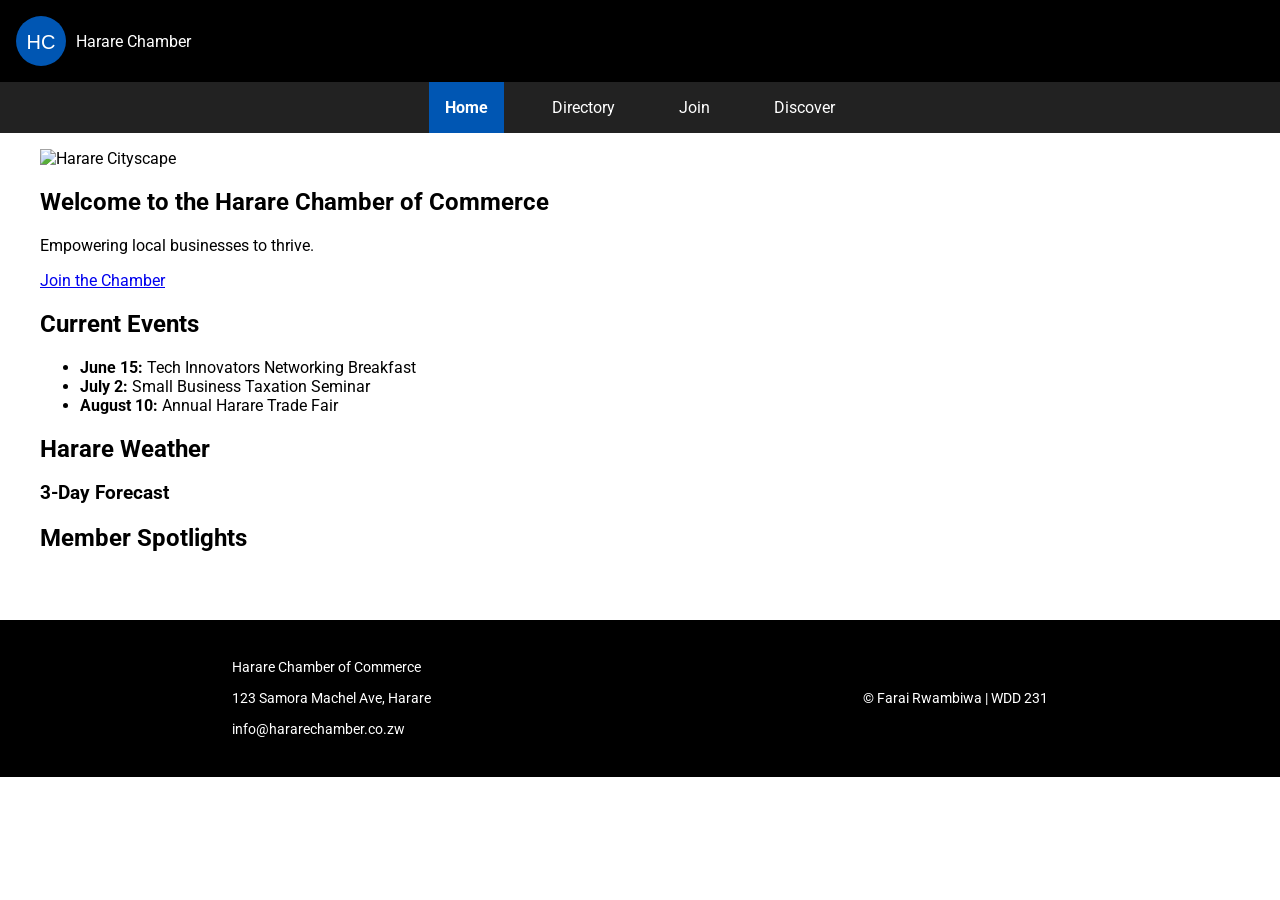
==== chamber/index.html @ dd9d08b7 "Add initial HTML structure for chamber website" ====
<!DOCTYPE html>
<html lang="en">
<head>
    <meta charset="UTF-8">
    <meta name="viewport" content="width=device-width, initial-scale=1.0">
    <title>Harare Chamber of Commerce - Home</title>
    <meta name="description" content="Welcome to the Harare Chamber of Commerce. Empowering local businesses.">
    <meta name="author" content="Farai Rwambiwa">
    
    <meta property="og:title" content="Harare Chamber of Commerce">
    <meta property="og:description" content="Connecting and growing businesses in the Harare area.">
    <meta property="og:image" content="https://faraidale.github.io/wdd231/images/profile.jpg">
    <meta property="og:url" content="https://faraidale.github.io/wdd231/chamber/index.html">

    <link rel="preconnect" href="https://fonts.googleapis.com">
    <link rel="preconnect" href="https://fonts.gstatic.com" crossorigin>
    <link href="https://fonts.googleapis.com/css2?family=Roboto:wght@400;700&display=swap" rel="stylesheet">

    <link rel="icon" href="images/favicon.ico">
    <link rel="stylesheet" href="styles/small.css">
    <link rel="stylesheet" href="styles/larger.css">
    
    <script src="scripts/home.js" type="module" defer></script>
</head>
<body>
    <header>
        <div class="logo-box">
            <img src="images/logo.svg" alt="Chamber Logo" width="50" height="50">
            <span>Harare Chamber</span>
        </div>
        <button id="menu-button" aria-label="Menu">☰</button>
    </header>
    
    <nav id="nav-menu">
        <a href="index.html" class="active">Home</a>
        <a href="directory.html">Directory</a>
        <a href="join.html">Join</a>
        <a href="discover.html">Discover</a>
    </nav>

    <main>
        <section class="hero">
            <img src="images/hero.jpg" alt="Harare Cityscape" class="hero-image" width="100%" height="auto">
            <div class="hero-overlay">
                <h1>Welcome to the Harare Chamber of Commerce</h1>
                <p>Empowering local businesses to thrive.</p>
                <a href="join.html" class="cta-button">Join the Chamber</a>
            </div>
        </section>

        <div class="home-grid">
            <section class="current-events card">
                <h2>Current Events</h2>
                <ul>
                    <li><strong>June 15:</strong> Tech Innovators Networking Breakfast</li>
                    <li><strong>July 2:</strong> Small Business Taxation Seminar</li>
                    <li><strong>August 10:</strong> Annual Harare Trade Fair</li>
                </ul>
            </section>

            <section class="weather-section card">
                <h2>Harare Weather</h2>
                <div id="current-weather">
                    </div>
                <h3>3-Day Forecast</h3>
                <div id="weather-forecast">
                    </div>
            </section>

            <section class="spotlights card">
                <h2>Member Spotlights</h2>
                <div id="spotlight-container">
                    </div>
            </section>
        </div>
    </main>

    <footer>
        <div class="footer-info">
            <p>Harare Chamber of Commerce</p>
            <p>123 Samora Machel Ave, Harare</p>
            <p>info@hararechamber.co.zw</p>
        </div>
        <div class="footer-legal">
            <p>&copy; <span id="currentyear"></span> Farai Rwambiwa | WDD 231</p>
            <p id="lastModified"></p>
        </div>
    </footer>
</body>
</html>
---- chamber/styles/small.css ----
:root {
    --primary-dark: #000000; /* Contrast fix */
    --primary-light: #ffffff;
    --accent: #0056b3; 
}
body { font-family: Roboto, Arial, sans-serif; margin: 0; padding: 0; background-color: var(--primary-light); color: var(--primary-dark); }
header { background-color: var(--primary-dark); color: var(--primary-light); padding: 1rem; display: flex; justify-content: space-between; align-items: center; }
.logo-box { display: flex; align-items: center; gap: 10px; }
.logo-box h1 { font-size: 1.2rem; margin: 0; }
#menu-button { background: none; border: none; color: var(--primary-light); font-size: 2rem; cursor: pointer; }
nav { display: none; flex-direction: column; background-color: #222; }
nav.open { display: flex; }
nav a { padding: 1rem; color: var(--primary-light); text-decoration: none; text-align: center; border-bottom: 1px solid #444; }
nav a:hover { background-color: #444; }
nav a.active { background-color: var(--accent); font-weight: bold; } /* Wayfinding Fix */

main { padding: 1rem; max-width: 1200px; margin: 0 auto; }
.view-toggles { text-align: center; margin-bottom: 1rem; }
.view-toggles button { padding: 0.5rem 1rem; margin: 0 5px; cursor: pointer; background-color: var(--primary-dark); color: var(--primary-light); border: none; border-radius: 5px; }

/* Grid Layout (Default Mobile) */
#directory-container { display: flex; flex-direction: column; gap: 1rem; }
#directory-container section { background: #f9f9f9; padding: 1.5rem; text-align: center; border: 1px solid #ddd; border-radius: 8px; }
#directory-container img { max-width: 100px; height: auto; }
#directory-container a { color: var(--accent); font-weight: bold; }

/* List Layout - HIDDEN IMAGES per rubric */
#directory-container.list section { display: flex; flex-direction: column; text-align: left; padding: 1rem; border: none; border-bottom: 1px solid #ccc; background: transparent; }
#directory-container.list section img { display: none; } /* Hides images in list view */

footer { background-color: var(--primary-dark); color: var(--primary-light); text-align: center; padding: 1.5rem 1rem; margin-top: 2rem; font-size: 0.9rem; }
---- chamber/styles/larger.css ----
@media (min-width: 768px) {
    #menu-button { display: none; }
    nav { display: flex; flex-direction: row; justify-content: center; gap: 2rem; }
    nav a { border-bottom: none; }
    
    /* Grid View strictly enforced for desktop */
    #directory-container.grid { display: grid; grid-template-columns: repeat(auto-fit, minmax(300px, 1fr)); gap: 1.5rem; }
    
    /* List View adjusted for desktop */
    #directory-container.list section { flex-direction: row; justify-content: space-between; align-items: center; }
    
    footer { display: flex; justify-content: space-around; align-items: center; text-align: left; }
}
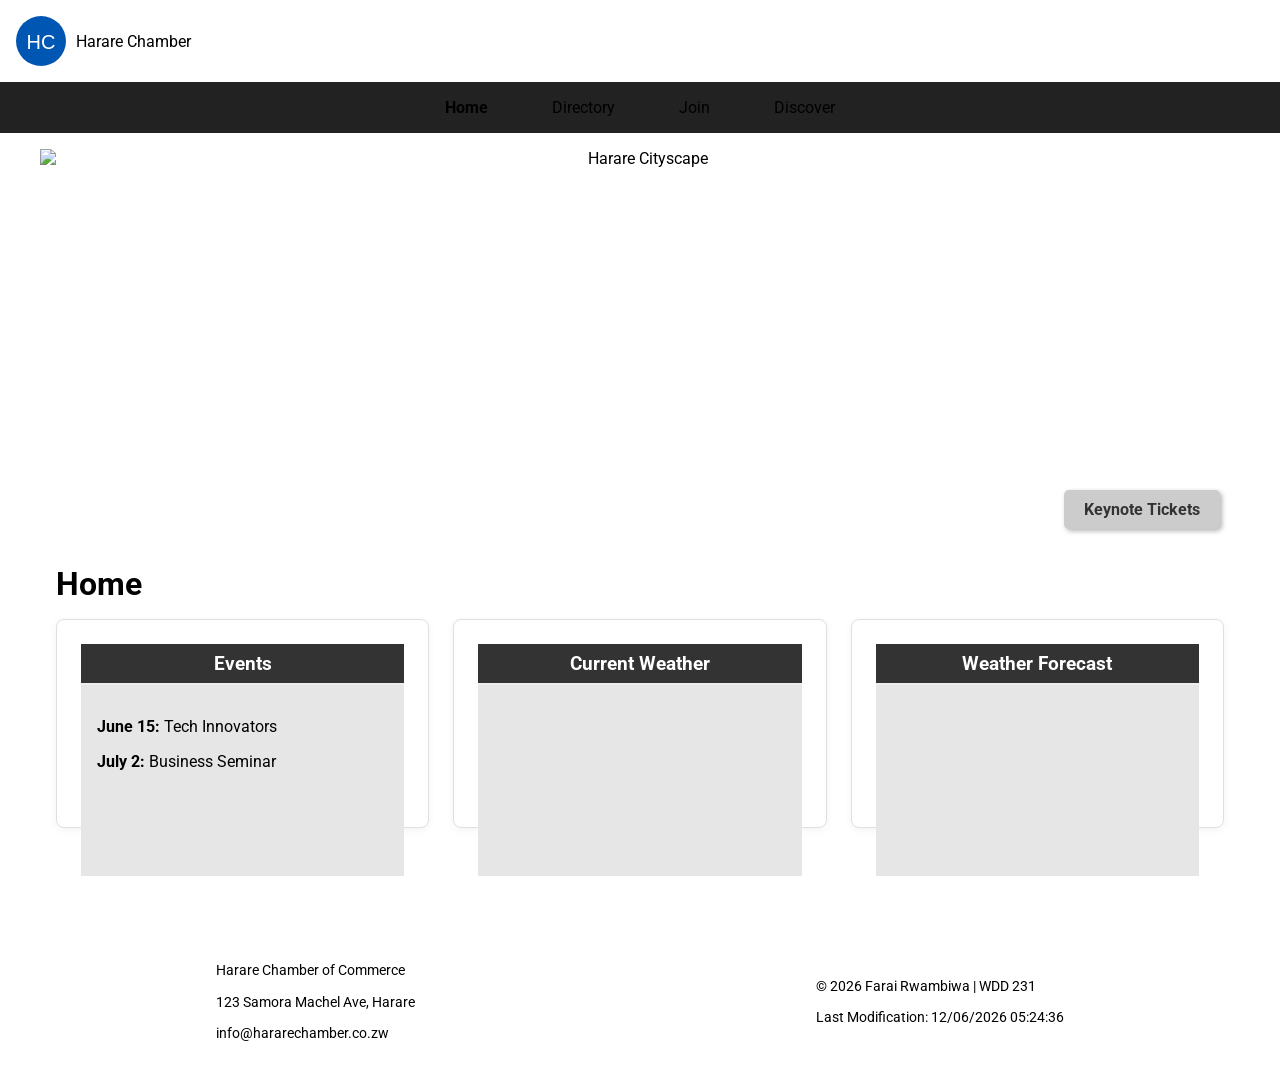
==== commit 2b669b80: "Updated index.html" ====
--- a/chamber/index.html
+++ b/chamber/index.html
@@ -39,41 +39,38 @@
     </nav>
 
     <main>
-        <section class="hero">
-            <img src="images/hero.jpg" alt="Harare Cityscape" class="hero-image" width="100%" height="auto">
-            <div class="hero-overlay">
-                <h1>Welcome to the Harare Chamber of Commerce</h1>
-                <p>Empowering local businesses to thrive.</p>
-                <a href="join.html" class="cta-button">Join the Chamber</a>
+    <section class="hero">
+        <img src="images/hero.jpg" alt="Harare Cityscape" class="hero-image" width="100%" height="auto">
+        <a href="join.html" class="cta-button hero-btn">Keynote Tickets</a>
+    </section>
+
+    <h1 class="page-title">Home</h1>
+
+    <div class="info-grid">
+        <section class="current-events card">
+            <h2>Events</h2>
+            <div class="card-content">
+                <p><strong>June 15:</strong> Tech Innovators</p>
+                <p><strong>July 2:</strong> Business Seminar</p>
             </div>
         </section>
 
-        <div class="home-grid">
-            <section class="current-events card">
-                <h2>Current Events</h2>
-                <ul>
-                    <li><strong>June 15:</strong> Tech Innovators Networking Breakfast</li>
-                    <li><strong>July 2:</strong> Small Business Taxation Seminar</li>
-                    <li><strong>August 10:</strong> Annual Harare Trade Fair</li>
-                </ul>
-            </section>
+        <section class="weather-current card">
+            <h2>Current Weather</h2>
+            <div id="current-weather" class="card-content">
+                </div>
+        </section>
 
-            <section class="weather-section card">
-                <h2>Harare Weather</h2>
-                <div id="current-weather">
-                    </div>
-                <h3>3-Day Forecast</h3>
-                <div id="weather-forecast">
-                    </div>
-            </section>
+        <section class="weather-forecast card">
+            <h2>Weather Forecast</h2>
+            <div id="weather-forecast" class="card-content">
+                </div>
+        </section>
+    </div>
 
-            <section class="spotlights card">
-                <h2>Member Spotlights</h2>
-                <div id="spotlight-container">
-                    </div>
-            </section>
+    <div id="spotlight-container" class="spotlight-grid">
         </div>
-    </main>
+</main>
 
     <footer>
         <div class="footer-info">
--- a/chamber/styles/small.css
+++ b/chamber/styles/small.css
@@ -1,4 +1,4 @@
-:root {
+I:root {
     --primary-dark: #000000; /* Contrast fix */
     --primary-light: #ffffff;
     --accent: #0056b3; 
@@ -29,3 +29,87 @@
 #directory-container.list section img { display: none; } /* Hides images in list view */
 
 footer { background-color: var(--primary-dark); color: var(--primary-light); text-align: center; padding: 1.5rem 1rem; margin-top: 2rem; font-size: 0.9rem; }
+
+
+/* --- W03 HOME PAGE: MOBILE --- */
+.hero {
+    position: relative;
+    text-align: center;
+}
+
+.hero-image {
+    width: 100%;
+    height: 350px; 
+    object-fit: cover; 
+    display: block;
+}
+
+.hero-overlay {
+    position: absolute;
+    top: 50%;
+    left: 50%;
+    transform: translate(-50%, -50%);
+    background-color: rgba(0, 0, 0, 0.7);
+    padding: 1.5rem;
+    border-radius: 8px;
+    color: white;
+    width: 85%;
+    z-index: 10;
+}
+
+.hero-overlay h1 {
+    font-size: 1.5rem;
+    margin-bottom: 0.5rem;
+}
+
+.cta-button {
+    display: inline-block;
+    margin-top: 1rem;
+    padding: 12px 24px;
+    background-color: #0056b3; 
+    color: white;
+    text-decoration: none;
+    font-weight: bold;
+    border-radius: 5px;
+    transition: background-color 0.3s;
+}
+
+.cta-button:hover {
+    background-color: #003d82;
+}
+
+.home-grid {
+    display: flex;
+    flex-direction: column;
+    gap: 1.5rem;
+    padding: 1rem;
+}
+
+.card {
+    background-color: #ffffff;
+    border: 1px solid #e0e0e0;
+    border-radius: 8px;
+    padding: 1.5rem;
+    box-shadow: 0 2px 8px rgba(0,0,0,0.05);
+}
+
+.card h2 {
+    color: #0056b3;
+    border-bottom: 2px solid #eee;
+    padding-bottom: 0.5rem;
+    margin-top: 0;
+}
+
+.spotlight-card {
+    border: 1px solid #ccc;
+    padding: 1rem;
+    margin-bottom: 1rem;
+    border-radius: 5px;
+    text-align: center;
+}
+
+.spotlight-card img {
+    max-width: 100px;
+    height: auto;
+}
+
--- a/chamber/styles/larger.css
+++ b/chamber/styles/larger.css
@@ -11,3 +11,105 @@
     
     footer { display: flex; justify-content: space-around; align-items: center; text-align: left; }
 }
+
+
+/* --- W03 HOME PAGE: DESKTOP --- */
+.hero-image {
+    height: 500px; 
+}
+
+.hero-overlay {
+    width: 60%;
+    padding: 3rem;
+}
+
+.hero-overlay h1 {
+    font-size: 2.5rem;
+}
+
+.home-grid {
+    display: grid;
+    grid-template-columns: 1fr 1fr 1fr;
+    gap: 2rem;
+    padding: 2rem;
+    max-width: 1200px;
+    margin: 0 auto;
+}
+
+/* ========================================= */
+/* DESKTOP ALIGNMENT (Matches Wireframe)     */
+/* ========================================= */
+
+/* 1. Hero Image & Bottom-Right Button */
+.hero {
+    position: relative; 
+}
+
+.hero-image {
+    height: 400px;
+    width: 100%;
+    object-fit: cover;
+    display: block;
+}
+
+.hero-btn {
+    position: absolute;
+    bottom: 20px; /* Pushes to bottom */
+    right: 20px;  /* Pushes to right */
+    background-color: #cccccc;
+    color: #333;
+    padding: 10px 20px;
+    border-radius: 5px;
+    text-decoration: none;
+    font-weight: bold;
+    box-shadow: 2px 2px 5px rgba(0,0,0,0.3);
+}
+
+.page-title {
+    max-width: 1200px;
+    margin: 1rem auto 0 auto; /* Centers the "Home" title */
+    padding: 0 1rem;
+}
+
+/* 2. Top Row (3 equal columns) */
+.info-grid {
+    display: grid;
+    grid-template-columns: 1fr 1fr 1fr;
+    gap: 1.5rem;
+    max-width: 1200px;
+    margin: 1rem auto;
+    padding: 0 1rem;
+}
+
+/* 3. Bottom Row (3 equal columns for Spotlights) */
+.spotlight-grid {
+    display: grid;
+    grid-template-columns: 1fr 1fr 1fr;
+    gap: 1.5rem;
+    max-width: 1200px;
+    margin: 1rem auto 2rem auto;
+    padding: 0 1rem;
+}
+
+/* 4. Match wireframe card headers */
+.card h2 {
+    background-color: #333; /* Dark header like the wireframe */
+    color: white;
+    margin: 0;
+    padding: 0.5rem;
+    font-size: 1.2rem;
+    text-align: center;
+}
+
+.card-content {
+    background-color: #e6e6e6; /* Light grey body like the wireframe */
+    padding: 1rem;
+    height: 100%; /* Keeps boxes even */
+}
+
+.spotlight-card {
+    background-color: #e6e6e6;
+    padding: 1rem;
+    text-align: center;
+    border-radius: 5px;
+}
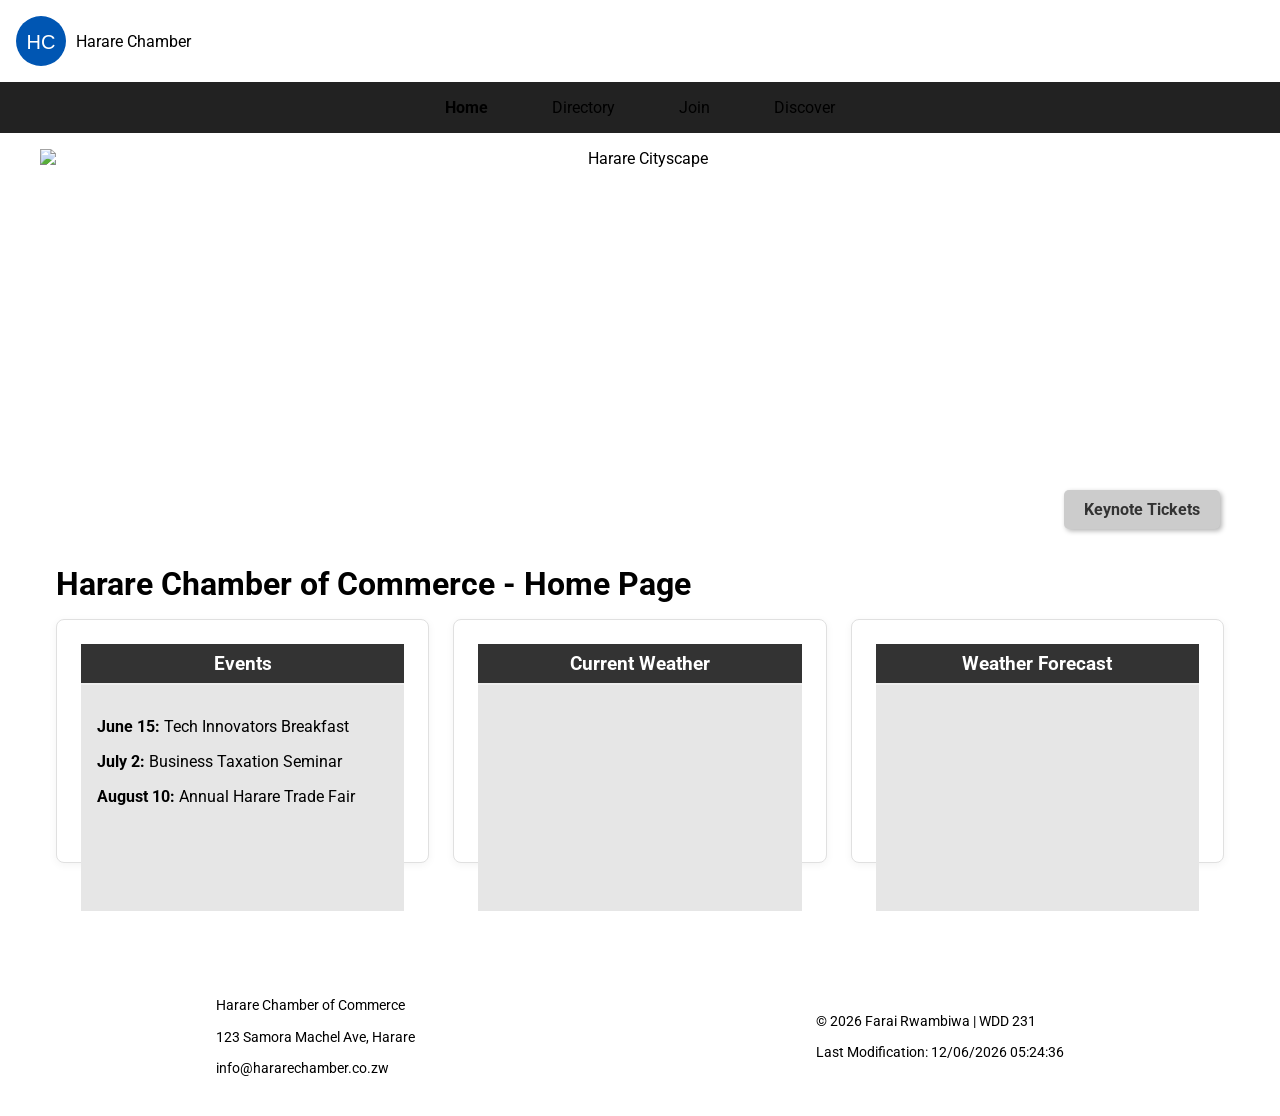
==== commit 0863ea57: "Updated index.html" ====
--- a/chamber/index.html
+++ b/chamber/index.html
@@ -1,15 +1,16 @@
 <!DOCTYPE html>
-<html lang="en">
+<html lang="en-US">
 <head>
     <meta charset="UTF-8">
     <meta name="viewport" content="width=device-width, initial-scale=1.0">
-    <title>Harare Chamber of Commerce - Home</title>
-    <meta name="description" content="Welcome to the Harare Chamber of Commerce. Empowering local businesses.">
+    <title>Harare Chamber of Commerce - Home Page</title>
+    
+    <meta name="description" content="Join the Harare Chamber of Commerce to connect, grow, and empower your local business in Zimbabwe today.">
     <meta name="author" content="Farai Rwambiwa">
     
-    <meta property="og:title" content="Harare Chamber of Commerce">
-    <meta property="og:description" content="Connecting and growing businesses in the Harare area.">
-    <meta property="og:image" content="https://faraidale.github.io/wdd231/images/profile.jpg">
+    <meta property="og:title" content="Harare Chamber of Commerce: Empowering Local Businesses">
+    <meta property="og:description" content="Join the Harare Chamber of Commerce to connect, grow, and empower your local business in Zimbabwe today.">
+    <meta property="og:image" content="https://faraidale.github.io/wdd231/images/hero.jpg">
     <meta property="og:url" content="https://faraidale.github.io/wdd231/chamber/index.html">
 
     <link rel="preconnect" href="https://fonts.googleapis.com">
@@ -19,7 +20,6 @@
     <link rel="icon" href="images/favicon.ico">
     <link rel="stylesheet" href="styles/small.css">
     <link rel="stylesheet" href="styles/larger.css">
-    
     <script src="scripts/home.js" type="module" defer></script>
 </head>
 <body>
@@ -39,38 +39,39 @@
     </nav>
 
     <main>
-    <section class="hero">
-        <img src="images/hero.jpg" alt="Harare Cityscape" class="hero-image" width="100%" height="auto">
-        <a href="join.html" class="cta-button hero-btn">Keynote Tickets</a>
-    </section>
-
-    <h1 class="page-title">Home</h1>
-
-    <div class="info-grid">
-        <section class="current-events card">
-            <h2>Events</h2>
-            <div class="card-content">
-                <p><strong>June 15:</strong> Tech Innovators</p>
-                <p><strong>July 2:</strong> Business Seminar</p>
-            </div>
+        <section class="hero">
+            <img src="images/hero.jpg" alt="Harare Cityscape" class="hero-image" width="100%" height="auto">
+            <a href="join.html" class="cta-button hero-btn">Keynote Tickets</a>
         </section>
 
-        <section class="weather-current card">
-            <h2>Current Weather</h2>
-            <div id="current-weather" class="card-content">
+        <h1 class="page-title">Harare Chamber of Commerce - Home Page</h1>
+
+        <div class="info-grid">
+            <section class="current-events card">
+                <h2>Events</h2>
+                <div class="card-content">
+                    <p><strong>June 15:</strong> Tech Innovators Breakfast</p>
+                    <p><strong>July 2:</strong> Business Taxation Seminar</p>
+                    <p><strong>August 10:</strong> Annual Harare Trade Fair</p>
                 </div>
-        </section>
+            </section>
 
-        <section class="weather-forecast card">
-            <h2>Weather Forecast</h2>
-            <div id="weather-forecast" class="card-content">
-                </div>
-        </section>
-    </div>
+            <section class="weather-current card">
+                <h2>Current Weather</h2>
+                <div id="current-weather" class="card-content">
+                    </div>
+            </section>
 
-    <div id="spotlight-container" class="spotlight-grid">
+            <section class="weather-forecast card">
+                <h2>Weather Forecast</h2>
+                <div id="weather-forecast" class="card-content">
+                    </div>
+            </section>
         </div>
-</main>
+
+        <div id="spotlight-container" class="spotlight-grid">
+            </div>
+    </main>
 
     <footer>
         <div class="footer-info">
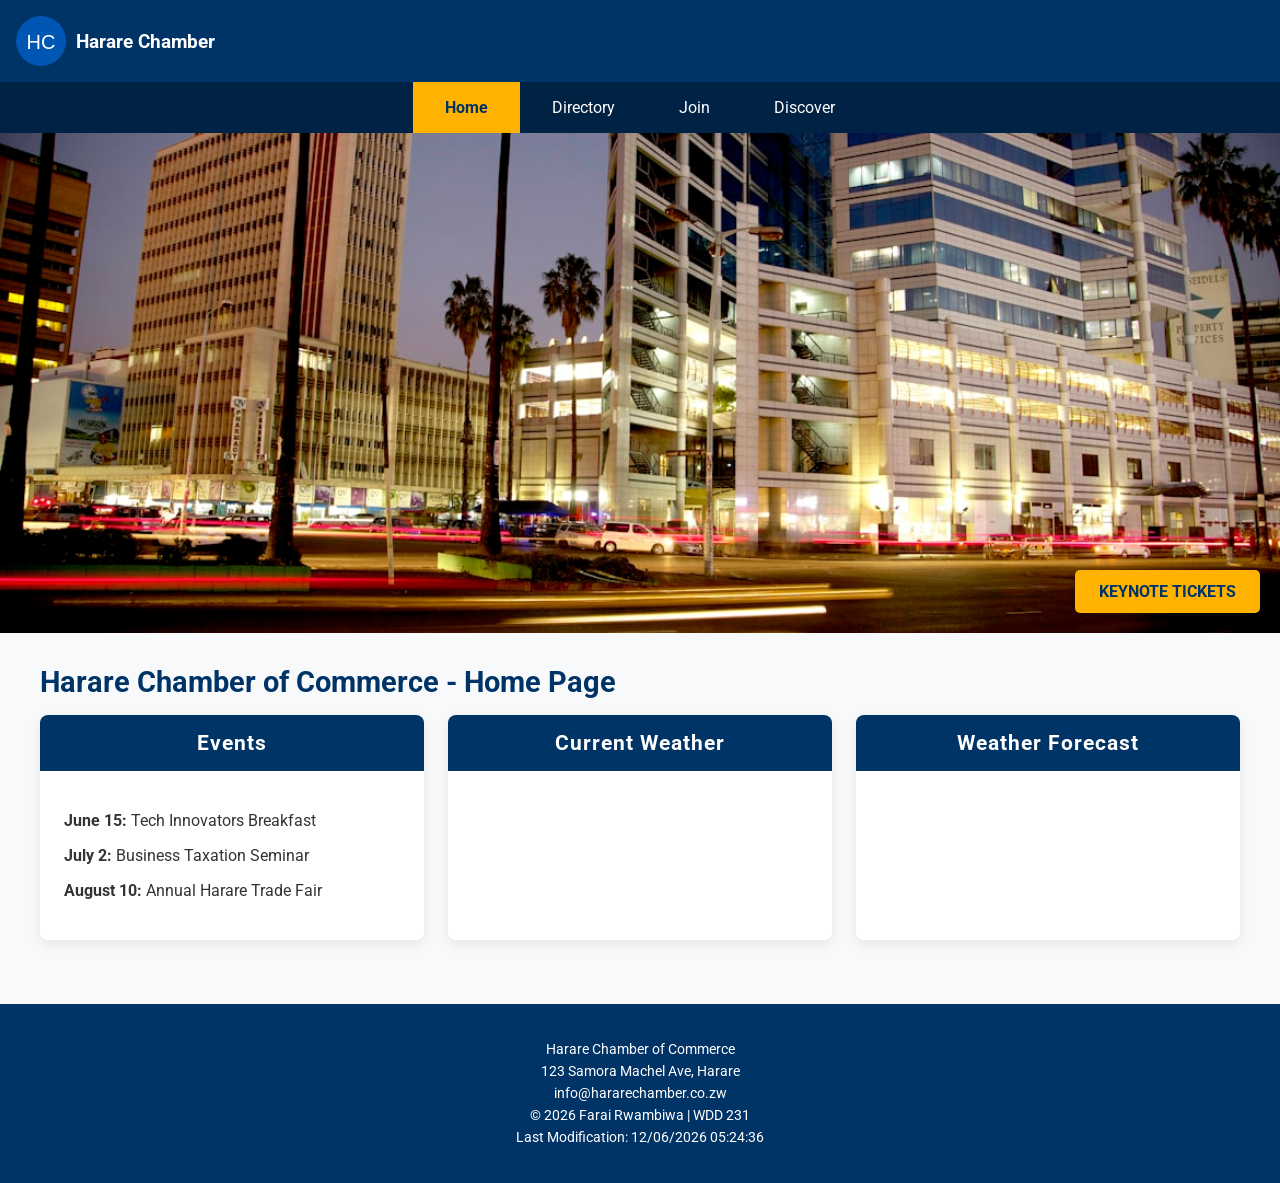
==== commit 8b23c83f: "Updated index.html" ====
--- a/chamber/index.html
+++ b/chamber/index.html
@@ -10,7 +10,7 @@
     
     <meta property="og:title" content="Harare Chamber of Commerce: Empowering Local Businesses">
     <meta property="og:description" content="Join the Harare Chamber of Commerce to connect, grow, and empower your local business in Zimbabwe today.">
-    <meta property="og:image" content="https://faraidale.github.io/wdd231/images/hero.jpg">
+    <meta property="og:image" content="https://faraidale.github.io/wdd231/chamber/images/hero.jpg">
     <meta property="og:url" content="https://faraidale.github.io/wdd231/chamber/index.html">
 
     <link rel="preconnect" href="https://fonts.googleapis.com">
@@ -20,7 +20,8 @@
     <link rel="icon" href="images/favicon.ico">
     <link rel="stylesheet" href="styles/small.css">
     <link rel="stylesheet" href="styles/larger.css">
-    <script src="scripts/home.js" type="module" defer></script>
+    
+    <script src="scripts/home.js" type="module"></script>
 </head>
 <body>
     <header>
@@ -39,10 +40,10 @@
     </nav>
 
     <main>
-        <section class="hero">
-            <img src="images/hero.jpg" alt="Harare Cityscape" class="hero-image" width="100%" height="auto">
+        <div class="hero">
+            <img src="images/hero.jpg" alt="Harare Cityscape" class="hero-image" width="1200" height="500">
             <a href="join.html" class="cta-button hero-btn">Keynote Tickets</a>
-        </section>
+        </div>
 
         <h1 class="page-title">Harare Chamber of Commerce - Home Page</h1>
 
--- a/chamber/styles/small.css
+++ b/chamber/styles/small.css
@@ -1,115 +1,168 @@
-I:root {
-    --primary-dark: #000000; /* Contrast fix */
-    --primary-light: #ffffff;
-    --accent: #0056b3; 
+/* ========================================= */
+/* CSS VARIABLES & BASE SETUP                */
+/* ========================================= */
+:root {
+    --primary-color: #003366; 
+    --accent-color: #FFB300; 
+    --text-dark: #333333;
+    --text-light: #ffffff;
+    --bg-light: #F8F9FA; 
+    --card-bg: #ffffff;
 }
-body { font-family: Roboto, Arial, sans-serif; margin: 0; padding: 0; background-color: var(--primary-light); color: var(--primary-dark); }
-header { background-color: var(--primary-dark); color: var(--primary-light); padding: 1rem; display: flex; justify-content: space-between; align-items: center; }
-.logo-box { display: flex; align-items: center; gap: 10px; }
-.logo-box h1 { font-size: 1.2rem; margin: 0; }
-#menu-button { background: none; border: none; color: var(--primary-light); font-size: 2rem; cursor: pointer; }
-nav { display: none; flex-direction: column; background-color: #222; }
-nav.open { display: flex; }
-nav a { padding: 1rem; color: var(--primary-light); text-decoration: none; text-align: center; border-bottom: 1px solid #444; }
-nav a:hover { background-color: #444; }
-nav a.active { background-color: var(--accent); font-weight: bold; } /* Wayfinding Fix */
 
-main { padding: 1rem; max-width: 1200px; margin: 0 auto; }
-.view-toggles { text-align: center; margin-bottom: 1rem; }
-.view-toggles button { padding: 0.5rem 1rem; margin: 0 5px; cursor: pointer; background-color: var(--primary-dark); color: var(--primary-light); border: none; border-radius: 5px; }
+body {
+    background-color: var(--bg-light);
+    color: var(--text-dark);
+    font-family: 'Roboto', sans-serif;
+    margin: 0;
+    padding: 0;
+}
 
-/* Grid Layout (Default Mobile) */
-#directory-container { display: flex; flex-direction: column; gap: 1rem; }
-#directory-container section { background: #f9f9f9; padding: 1.5rem; text-align: center; border: 1px solid #ddd; border-radius: 8px; }
-#directory-container img { max-width: 100px; height: auto; }
-#directory-container a { color: var(--accent); font-weight: bold; }
+/* ========================================= */
+/* HEADER & NAVIGATION (Mobile First)        */
+/* ========================================= */
+header {
+    display: flex;
+    justify-content: space-between;
+    align-items: center;
+    background-color: var(--primary-color);
+    color: var(--text-light);
+    padding: 1rem;
+}
 
-/* List Layout - HIDDEN IMAGES per rubric */
-#directory-container.list section { display: flex; flex-direction: column; text-align: left; padding: 1rem; border: none; border-bottom: 1px solid #ccc; background: transparent; }
-#directory-container.list section img { display: none; } /* Hides images in list view */
+.logo-box {
+    display: flex;
+    align-items: center;
+    gap: 10px;
+    font-size: 1.2rem;
+    font-weight: bold;
+}
 
-footer { background-color: var(--primary-dark); color: var(--primary-light); text-align: center; padding: 1.5rem 1rem; margin-top: 2rem; font-size: 0.9rem; }
+#menu-button {
+    background: none;
+    border: none;
+    color: var(--text-light);
+    font-size: 2rem;
+    cursor: pointer;
+}
 
+nav {
+    display: none;
+    background-color: #002244;
+    flex-direction: column;
+}
 
-/* --- W03 HOME PAGE: MOBILE --- */
+nav.open {
+    display: flex;
+}
+
+nav a {
+    color: var(--text-light);
+    text-decoration: none;
+    padding: 1rem;
+    text-align: center;
+    border-bottom: 1px solid rgba(255,255,255,0.1);
+}
+
+nav a:hover, nav a.active {
+    background-color: var(--accent-color);
+    color: var(--primary-color);
+    font-weight: bold;
+}
+
+/* ========================================= */
+/* HERO SECTION                              */
+/* ========================================= */
 .hero {
     position: relative;
-    text-align: center;
 }
 
 .hero-image {
     width: 100%;
-    height: 350px; 
-    object-fit: cover; 
+    height: 350px;
+    object-fit: cover;
     display: block;
 }
 
-.hero-overlay {
+.hero-btn {
     position: absolute;
-    top: 50%;
-    left: 50%;
-    transform: translate(-50%, -50%);
-    background-color: rgba(0, 0, 0, 0.7);
-    padding: 1.5rem;
-    border-radius: 8px;
-    color: white;
-    width: 85%;
-    z-index: 10;
-}
-
-.hero-overlay h1 {
-    font-size: 1.5rem;
-    margin-bottom: 0.5rem;
-}
-
-.cta-button {
-    display: inline-block;
-    margin-top: 1rem;
+    bottom: 20px;
+    right: 20px;
+    background-color: var(--accent-color);
+    color: var(--primary-color);
     padding: 12px 24px;
-    background-color: #0056b3; 
-    color: white;
+    border-radius: 5px;
     text-decoration: none;
     font-weight: bold;
-    border-radius: 5px;
+    text-transform: uppercase;
+    box-shadow: 0 4px 8px rgba(0,0,0,0.3);
     transition: background-color 0.3s;
 }
 
-.cta-button:hover {
-    background-color: #003d82;
+.hero-btn:hover {
+    background-color: #e6a200;
 }
 
-.home-grid {
+.page-title {
+    text-align: center;
+    color: var(--primary-color);
+    margin: 1.5rem 1rem;
+    font-size: 1.8rem;
+}
+
+/* ========================================= */
+/* CARDS & GRID SPACING (Mobile Stacking)    */
+/* ========================================= */
+.info-grid, .spotlight-grid {
     display: flex;
     flex-direction: column;
     gap: 1.5rem;
     padding: 1rem;
 }
 
-.card {
-    background-color: #ffffff;
-    border: 1px solid #e0e0e0;
+.card, .spotlight-card {
+    background-color: var(--card-bg);
     border-radius: 8px;
-    padding: 1.5rem;
-    box-shadow: 0 2px 8px rgba(0,0,0,0.05);
+    box-shadow: 0 4px 12px rgba(0, 0, 0, 0.08);
+    overflow: hidden;
+    transition: transform 0.3s ease;
+}
+
+.card:hover, .spotlight-card:hover {
+    transform: translateY(-5px);
 }
 
 .card h2 {
-    color: #0056b3;
-    border-bottom: 2px solid #eee;
-    padding-bottom: 0.5rem;
-    margin-top: 0;
+    background-color: var(--primary-color);
+    color: var(--text-light);
+    margin: 0;
+    padding: 1rem;
+    font-size: 1.3rem;
+    text-align: center;
+    letter-spacing: 1px;
+}
+
+.card-content {
+    padding: 1.5rem;
 }
 
 .spotlight-card {
-    border: 1px solid #ccc;
-    padding: 1rem;
-    margin-bottom: 1rem;
-    border-radius: 5px;
+    padding: 1.5rem;
     text-align: center;
 }
 
-.spotlight-card img {
-    max-width: 100px;
-    height: auto;
+/* ========================================= */
+/* FOOTER                                    */
+/* ========================================= */
+footer {
+    background-color: var(--primary-color);
+    color: var(--text-light);
+    text-align: center;
+    padding: 2rem 1rem;
+    margin-top: 2rem;
 }
 
+.footer-info p, .footer-legal p {
+    margin: 5px 0;
+    font-size: 0.9rem;
+}
--- a/chamber/styles/larger.css
+++ b/chamber/styles/larger.css
@@ -1,115 +1,52 @@
+/* ========================================= */
+/* DESKTOP VIEW (Media Query over 768px)     */
+/* ========================================= */
 @media (min-width: 768px) {
-    #menu-button { display: none; }
-    nav { display: flex; flex-direction: row; justify-content: center; gap: 2rem; }
-    nav a { border-bottom: none; }
     
-    /* Grid View strictly enforced for desktop */
-    #directory-container.grid { display: grid; grid-template-columns: repeat(auto-fit, minmax(300px, 1fr)); gap: 1.5rem; }
-    
-    /* List View adjusted for desktop */
-    #directory-container.list section { flex-direction: row; justify-content: space-between; align-items: center; }
-    
-    footer { display: flex; justify-content: space-around; align-items: center; text-align: left; }
+    /* Navigation sits side-by-side */
+    #menu-button {
+        display: none;
+    }
+
+    nav {
+        display: flex;
+        flex-direction: row;
+        justify-content: center;
+    }
+
+    nav a {
+        border-bottom: none;
+        padding: 1rem 2rem;
+    }
+
+    /* Hero Banner gets taller */
+    .hero-image {
+        height: 500px;
+    }
+
+    .page-title {
+        max-width: 1200px;
+        margin: 2rem auto 1rem auto;
+        text-align: left;
+    }
+
+    /* Top Row Layout: 3 Columns */
+    .info-grid {
+        display: grid;
+        grid-template-columns: 1fr 1fr 1fr;
+        gap: 1.5rem;
+        max-width: 1200px;
+        margin: 0 auto;
+        padding: 0 1rem;
+    }
+
+    /* Bottom Row Layout: 3 Columns */
+    .spotlight-grid {
+        display: grid;
+        grid-template-columns: 1fr 1fr 1fr;
+        gap: 1.5rem;
+        max-width: 1200px;
+        margin: 2rem auto;
+        padding: 0 1rem;
+    }
 }
-
-
-/* --- W03 HOME PAGE: DESKTOP --- */
-.hero-image {
-    height: 500px; 
-}
-
-.hero-overlay {
-    width: 60%;
-    padding: 3rem;
-}
-
-.hero-overlay h1 {
-    font-size: 2.5rem;
-}
-
-.home-grid {
-    display: grid;
-    grid-template-columns: 1fr 1fr 1fr;
-    gap: 2rem;
-    padding: 2rem;
-    max-width: 1200px;
-    margin: 0 auto;
-}
-
-/* ========================================= */
-/* DESKTOP ALIGNMENT (Matches Wireframe)     */
-/* ========================================= */
-
-/* 1. Hero Image & Bottom-Right Button */
-.hero {
-    position: relative; 
-}
-
-.hero-image {
-    height: 400px;
-    width: 100%;
-    object-fit: cover;
-    display: block;
-}
-
-.hero-btn {
-    position: absolute;
-    bottom: 20px; /* Pushes to bottom */
-    right: 20px;  /* Pushes to right */
-    background-color: #cccccc;
-    color: #333;
-    padding: 10px 20px;
-    border-radius: 5px;
-    text-decoration: none;
-    font-weight: bold;
-    box-shadow: 2px 2px 5px rgba(0,0,0,0.3);
-}
-
-.page-title {
-    max-width: 1200px;
-    margin: 1rem auto 0 auto; /* Centers the "Home" title */
-    padding: 0 1rem;
-}
-
-/* 2. Top Row (3 equal columns) */
-.info-grid {
-    display: grid;
-    grid-template-columns: 1fr 1fr 1fr;
-    gap: 1.5rem;
-    max-width: 1200px;
-    margin: 1rem auto;
-    padding: 0 1rem;
-}
-
-/* 3. Bottom Row (3 equal columns for Spotlights) */
-.spotlight-grid {
-    display: grid;
-    grid-template-columns: 1fr 1fr 1fr;
-    gap: 1.5rem;
-    max-width: 1200px;
-    margin: 1rem auto 2rem auto;
-    padding: 0 1rem;
-}
-
-/* 4. Match wireframe card headers */
-.card h2 {
-    background-color: #333; /* Dark header like the wireframe */
-    color: white;
-    margin: 0;
-    padding: 0.5rem;
-    font-size: 1.2rem;
-    text-align: center;
-}
-
-.card-content {
-    background-color: #e6e6e6; /* Light grey body like the wireframe */
-    padding: 1rem;
-    height: 100%; /* Keeps boxes even */
-}
-
-.spotlight-card {
-    background-color: #e6e6e6;
-    padding: 1rem;
-    text-align: center;
-    border-radius: 5px;
-}
